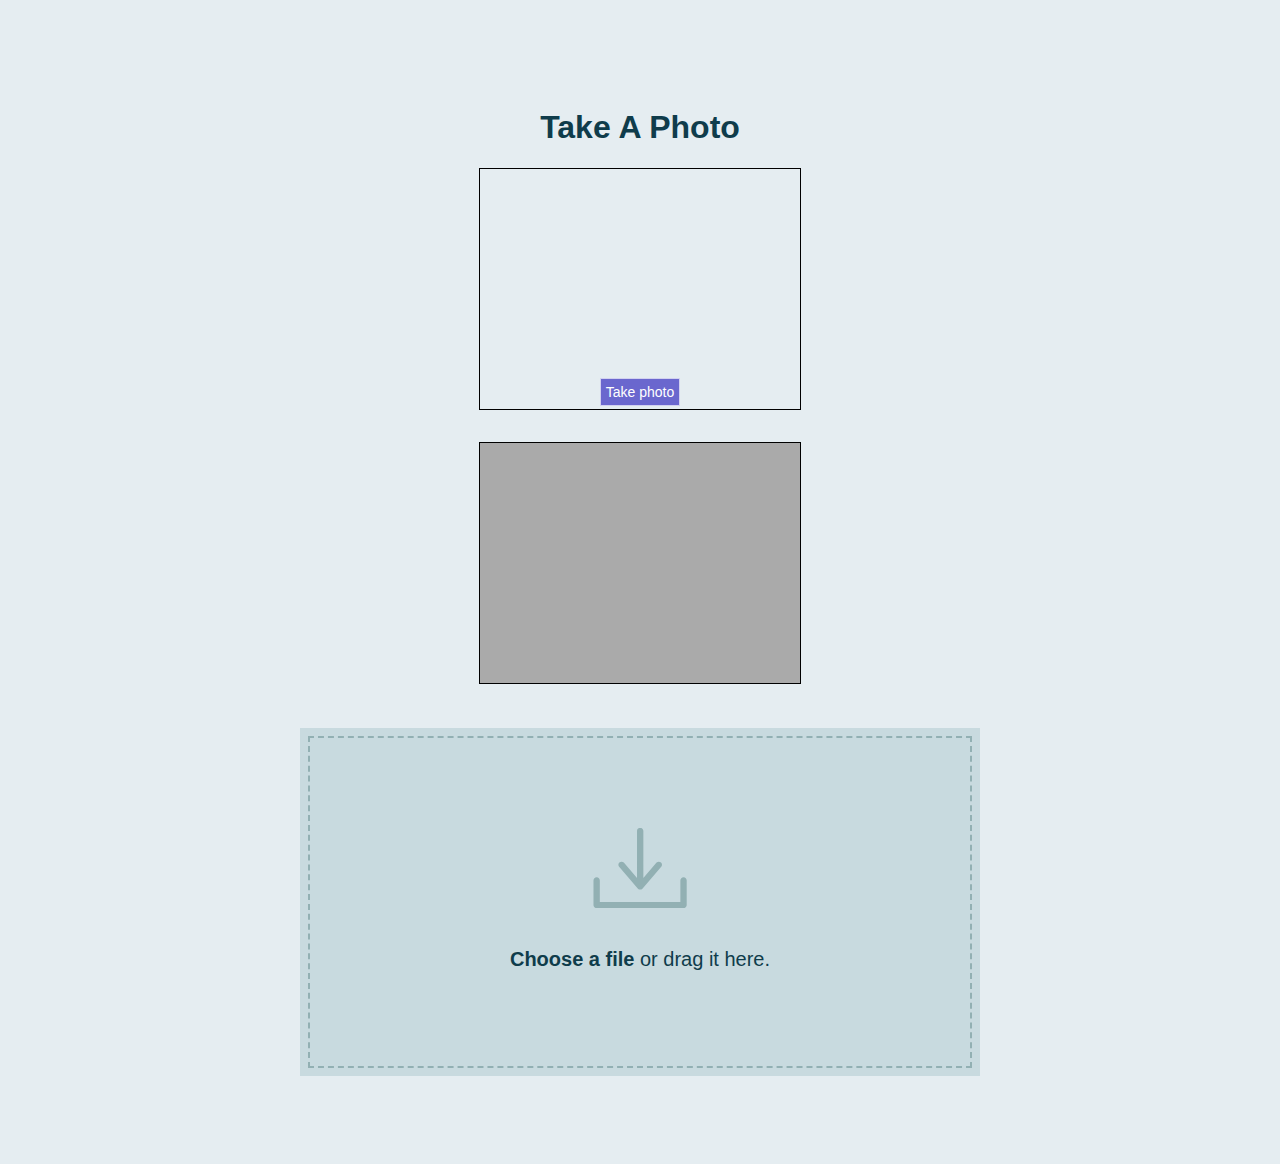
==== CamPage.html @ 4953113c "update" ====
<!doctype html>

<head>
    <style>
    /* CSS comes here */
    #video {
        border: 1px solid black;
        width: 320px;
        height: 240px;
    }

    #photo {
        border: 1px solid black;
        width: 320px;
        height: 240px;
    }

    #canvas {
        display: none;
    }

    .camera {
        width: 340px;
        display: inline-block;
    }

    .output {
        width: 340px;
        display: inline-block;
    }

    #startbutton {
        display: block;
        position: relative;
        margin-left: auto;
        margin-right: auto;
        bottom: 36px;
        padding: 5px;
        background-color: #6a67ce;
        border: 1px solid rgba(255, 255, 255, 0.7);
        font-size: 14px;
        color: rgba(255, 255, 255, 1.0);
        cursor: pointer;
    }

    .contentarea {
        font-size: 16px;
        font-family: Arial;
        text-align: center;
    }
    </style>
    <meta http-equiv="Content-Type" content="text/html; charset=UTF-8"> 
    <title>EcoDefender</title>
    <meta content="initial-scale=1, minimum-scale=1, width=device-width" name="viewport">
    <meta content="IE=Edge" http-equiv="X-UA-Compatible"> 
    <link rel="shortcut icon" type="image/png"  href="img/favicon-96x96.png">
    <link rel="icon" type="image/png"  href="img/favicon-96x96.png">
</head>

<body>
    <div class="contentarea">
        <h1>
            Take A Photo
        </h1>
        <div class="camera">
            <video id="video">Video stream not available.</video>
        </div>
        <div>
            <button id="startbutton">Take photo</button>
        </div>
        <canvas id="canvas"></canvas>
        <div class="output">
            <img id="photo" alt="The screen capture will appear in this box.">
        </div>
    </div>

    <script>
    /* JS comes here */
    (function() {

        var width = 320; // We will scale the photo width to this
        var height = 0; // This will be computed based on the input stream

        var streaming = false;

        var video = null;
        var canvas = null;
        var photo = null;
        var startbutton = null;

        function startup() {
            video = document.getElementById('video');
            canvas = document.getElementById('canvas');
            photo = document.getElementById('photo');
            startbutton = document.getElementById('startbutton');

            navigator.mediaDevices.getUserMedia({
                    video: true,
                    audio: false
                })
                .then(function(stream) {
                    video.srcObject = stream;
                    video.play();
                })
                .catch(function(err) {
                    console.log("An error occurred: " + err);
                });

            video.addEventListener('canplay', function(ev) {
                if (!streaming) {
                    height = video.videoHeight / (video.videoWidth / width);

                    if (isNaN(height)) {
                        height = width / (4 / 3);
                    }

                    video.setAttribute('width', width);
                    video.setAttribute('height', height);
                    canvas.setAttribute('width', width);
                    canvas.setAttribute('height', height);
                    streaming = true;
                }
            }, false);

            startbutton.addEventListener('click', function(ev) {
                takepicture();
                ev.preventDefault();
            }, false);

            clearphoto();
        }


        function clearphoto() {
            var context = canvas.getContext('2d');
            context.fillStyle = "#AAA";
            context.fillRect(0, 0, canvas.width, canvas.height);

            var data = canvas.toDataURL('image/png');
            photo.setAttribute('src', data);
        }

        function takepicture() {
            var context = canvas.getContext('2d');
            if (width && height) {
                canvas.width = width;
                canvas.height = height;
                context.drawImage(video, 0, 0, width, height);

                var data = canvas.toDataURL('image/png');
                photo.setAttribute('src', data);
            } else {
                clearphoto();
            }
        }

        window.addEventListener('load', startup, false);
    })();
    </script>
</body>
<html lang="en" class="js"><head>
    <meta name="viewport" content="width=device-width,initial-scale=1">
    <link rel="stylesheet" href="main.css">
    <style id="" media="all">/* cyrillic-ext */
    @font-face {
      font-family: 'Roboto';
      font-style: italic;
      font-weight: 300;
      src: url(/fonts.gstatic.com/s/roboto/v27/KFOjCnqEu92Fr1Mu51TjASc3CsTKlA.woff2) format('woff2');
      unicode-range: U+0460-052F, U+1C80-1C88, U+20B4, U+2DE0-2DFF, U+A640-A69F, U+FE2E-FE2F;
    }
    /* cyrillic */
    @font-face {
      font-family: 'Roboto';
      font-style: italic;
      font-weight: 300;
      src: url(/fonts.gstatic.com/s/roboto/v27/KFOjCnqEu92Fr1Mu51TjASc-CsTKlA.woff2) format('woff2');
      unicode-range: U+0400-045F, U+0490-0491, U+04B0-04B1, U+2116;
    }
    /* greek-ext */
    @font-face {
      font-family: 'Roboto';
      font-style: italic;
      font-weight: 300;
      src: url(/fonts.gstatic.com/s/roboto/v27/KFOjCnqEu92Fr1Mu51TjASc2CsTKlA.woff2) format('woff2');
      unicode-range: U+1F00-1FFF;
    }
    /* greek */
    @font-face {
      font-family: 'Roboto';
      font-style: italic;
      font-weight: 300;
      src: url(/fonts.gstatic.com/s/roboto/v27/KFOjCnqEu92Fr1Mu51TjASc5CsTKlA.woff2) format('woff2');
      unicode-range: U+0370-03FF;
    }
    /* vietnamese */
    @font-face {
      font-family: 'Roboto';
      font-style: italic;
      font-weight: 300;
      src: url(/fonts.gstatic.com/s/roboto/v27/KFOjCnqEu92Fr1Mu51TjASc1CsTKlA.woff2) format('woff2');
      unicode-range: U+0102-0103, U+0110-0111, U+0128-0129, U+0168-0169, U+01A0-01A1, U+01AF-01B0, U+1EA0-1EF9, U+20AB;
    }
    /* latin-ext */
    @font-face {
      font-family: 'Roboto';
      font-style: italic;
      font-weight: 300;
      src: url(/fonts.gstatic.com/s/roboto/v27/KFOjCnqEu92Fr1Mu51TjASc0CsTKlA.woff2) format('woff2');
      unicode-range: U+0100-024F, U+0259, U+1E00-1EFF, U+2020, U+20A0-20AB, U+20AD-20CF, U+2113, U+2C60-2C7F, U+A720-A7FF;
    }
    /* latin */
    @font-face {
      font-family: 'Roboto';
      font-style: italic;
      font-weight: 300;
      src: url(/fonts.gstatic.com/s/roboto/v27/KFOjCnqEu92Fr1Mu51TjASc6CsQ.woff2) format('woff2');
      unicode-range: U+0000-00FF, U+0131, U+0152-0153, U+02BB-02BC, U+02C6, U+02DA, U+02DC, U+2000-206F, U+2074, U+20AC, U+2122, U+2191, U+2193, U+2212, U+2215, U+FEFF, U+FFFD;
    }
    /* cyrillic-ext */
    @font-face {
      font-family: 'Roboto';
      font-style: normal;
      font-weight: 300;
      src: url(/fonts.gstatic.com/s/roboto/v27/KFOlCnqEu92Fr1MmSU5fCRc4EsA.woff2) format('woff2');
      unicode-range: U+0460-052F, U+1C80-1C88, U+20B4, U+2DE0-2DFF, U+A640-A69F, U+FE2E-FE2F;
    }
    /* cyrillic */
    @font-face {
      font-family: 'Roboto';
      font-style: normal;
      font-weight: 300;
      src: url(/fonts.gstatic.com/s/roboto/v27/KFOlCnqEu92Fr1MmSU5fABc4EsA.woff2) format('woff2');
      unicode-range: U+0400-045F, U+0490-0491, U+04B0-04B1, U+2116;
    }
    /* greek-ext */
    @font-face {
      font-family: 'Roboto';
      font-style: normal;
      font-weight: 300;
      src: url(/fonts.gstatic.com/s/roboto/v27/KFOlCnqEu92Fr1MmSU5fCBc4EsA.woff2) format('woff2');
      unicode-range: U+1F00-1FFF;
    }
    /* greek */
    @font-face {
      font-family: 'Roboto';
      font-style: normal;
      font-weight: 300;
      src: url(/fonts.gstatic.com/s/roboto/v27/KFOlCnqEu92Fr1MmSU5fBxc4EsA.woff2) format('woff2');
      unicode-range: U+0370-03FF;
    }
    /* vietnamese */
    @font-face {
      font-family: 'Roboto';
      font-style: normal;
      font-weight: 300;
      src: url(/fonts.gstatic.com/s/roboto/v27/KFOlCnqEu92Fr1MmSU5fCxc4EsA.woff2) format('woff2');
      unicode-range: U+0102-0103, U+0110-0111, U+0128-0129, U+0168-0169, U+01A0-01A1, U+01AF-01B0, U+1EA0-1EF9, U+20AB;
    }
    /* latin-ext */
    @font-face {
      font-family: 'Roboto';
      font-style: normal;
      font-weight: 300;
      src: url(/fonts.gstatic.com/s/roboto/v27/KFOlCnqEu92Fr1MmSU5fChc4EsA.woff2) format('woff2');
      unicode-range: U+0100-024F, U+0259, U+1E00-1EFF, U+2020, U+20A0-20AB, U+20AD-20CF, U+2113, U+2C60-2C7F, U+A720-A7FF;
    }
    /* latin */
    @font-face {
      font-family: 'Roboto';
      font-style: normal;
      font-weight: 300;
      src: url(/fonts.gstatic.com/s/roboto/v27/KFOlCnqEu92Fr1MmSU5fBBc4.woff2) format('woff2');
      unicode-range: U+0000-00FF, U+0131, U+0152-0153, U+02BB-02BC, U+02C6, U+02DA, U+02DC, U+2000-206F, U+2074, U+20AC, U+2122, U+2191, U+2193, U+2212, U+2215, U+FEFF, U+FFFD;
    }
    /* cyrillic-ext */
    @font-face {
      font-family: 'Roboto';
      font-style: normal;
      font-weight: 400;
      src: url(/fonts.gstatic.com/s/roboto/v27/KFOmCnqEu92Fr1Mu72xKOzY.woff2) format('woff2');
      unicode-range: U+0460-052F, U+1C80-1C88, U+20B4, U+2DE0-2DFF, U+A640-A69F, U+FE2E-FE2F;
    }
    /* cyrillic */
    @font-face {
      font-family: 'Roboto';
      font-style: normal;
      font-weight: 400;
      src: url(/fonts.gstatic.com/s/roboto/v27/KFOmCnqEu92Fr1Mu5mxKOzY.woff2) format('woff2');
      unicode-range: U+0400-045F, U+0490-0491, U+04B0-04B1, U+2116;
    }
    /* greek-ext */
    @font-face {
      font-family: 'Roboto';
      font-style: normal;
      font-weight: 400;
      src: url(/fonts.gstatic.com/s/roboto/v27/KFOmCnqEu92Fr1Mu7mxKOzY.woff2) format('woff2');
      unicode-range: U+1F00-1FFF;
    }
    /* greek */
    @font-face {
      font-family: 'Roboto';
      font-style: normal;
      font-weight: 400;
      src: url(/fonts.gstatic.com/s/roboto/v27/KFOmCnqEu92Fr1Mu4WxKOzY.woff2) format('woff2');
      unicode-range: U+0370-03FF;
    }
    /* vietnamese */
    @font-face {
      font-family: 'Roboto';
      font-style: normal;
      font-weight: 400;
      src: url(/fonts.gstatic.com/s/roboto/v27/KFOmCnqEu92Fr1Mu7WxKOzY.woff2) format('woff2');
      unicode-range: U+0102-0103, U+0110-0111, U+0128-0129, U+0168-0169, U+01A0-01A1, U+01AF-01B0, U+1EA0-1EF9, U+20AB;
    }
    /* latin-ext */
    @font-face {
      font-family: 'Roboto';
      font-style: normal;
      font-weight: 400;
      src: url(/fonts.gstatic.com/s/roboto/v27/KFOmCnqEu92Fr1Mu7GxKOzY.woff2) format('woff2');
      unicode-range: U+0100-024F, U+0259, U+1E00-1EFF, U+2020, U+20A0-20AB, U+20AD-20CF, U+2113, U+2C60-2C7F, U+A720-A7FF;
    }
    /* latin */
    @font-face {
      font-family: 'Roboto';
      font-style: normal;
      font-weight: 400;
      src: url(/fonts.gstatic.com/s/roboto/v27/KFOmCnqEu92Fr1Mu4mxK.woff2) format('woff2');
      unicode-range: U+0000-00FF, U+0131, U+0152-0153, U+02BB-02BC, U+02C6, U+02DA, U+02DC, U+2000-206F, U+2074, U+20AC, U+2122, U+2191, U+2193, U+2212, U+2215, U+FEFF, U+FFFD;
    }
    </style>
    <style>
    
            html
            {
            }
                body
                {
                    font-family: Roboto, sans-serif;
                    color: #0f3c4b;
                    background-color: #e5edf1;
                    padding: 5rem 1.25rem; /* 80 20 */
                }
    
                .container
                {
                    width: 100%;
                    max-width: 680px; /* 800 */
                    text-align: center;
                    margin: 0 auto;
                }
    
                    .container h1
                    {
                        font-size: 42px;
                        font-weight: 300;
                        color: #0f3c4b;
                        margin-bottom: 40px;
                    }
                    .container h1 a:hover,
                    .container h1 a:focus
                    {
                        color: #39bfd3;
                    }
    
                    .container nav
                    {
                        margin-bottom: 40px;
                    }
                        .container nav a
                        {
                            border-bottom: 2px solid #c8dadf;
                            display: inline-block;
                            padding: 4px 8px;
                            margin: 0 5px;
                        }
                        .container nav a.is-selected
                        {
                            font-weight: 700;
                            color: #39bfd3;
                            border-bottom-color: currentColor;
                        }
                        .container nav a:not( .is-selected ):hover,
                        .container nav a:not( .is-selected ):focus
                        {
                            border-bottom-color: #0f3c4b;
                        }
    
                    .container footer
                    {
                        color: #92b0b3;
                        margin-top: 40px;
                    }
                        .container footer p + p
                        {
                            margin-top: 1em;
                        }
                        .container footer a:hover,
                        .container footer a:focus
                        {
                            color: #39bfd3;
                        }
    
                    .box
                    {
                        font-size: 1.25rem; /* 20 */
                        background-color: #c8dadf;
                        position: relative;
                        padding: 100px 20px;
                    }
                    .box.has-advanced-upload
                    {
                        outline: 2px dashed #92b0b3;
                        outline-offset: -10px;
    
                        -webkit-transition: outline-offset .15s ease-in-out, background-color .15s linear;
                        transition: outline-offset .15s ease-in-out, background-color .15s linear;
                    }
                    .box.is-dragover
                    {
                        outline-offset: -20px;
                        outline-color: #c8dadf;
                        background-color: #fff;
                    }
                        .box__dragndrop,
                        .box__icon
                        {
                            display: none;
                        }
                        .box.has-advanced-upload .box__dragndrop
                        {
                            display: inline;
                        }
                        .box.has-advanced-upload .box__icon
                        {
                            width: 100%;
                            height: 80px;
                            fill: #92b0b3;
                            display: block;
                            margin-bottom: 40px;
                        }
    
                        .box.is-uploading .box__input,
                        .box.is-success .box__input,
                        .box.is-error .box__input
                        {
                            visibility: hidden;
                        }
    
                        .box__uploading,
                        .box__success,
                        .box__error
                        {
                            display: none;
                        }
                        .box.is-uploading .box__uploading,
                        .box.is-success .box__success,
                        .box.is-error .box__error
                        {
                            display: block;
                            position: absolute;
                            top: 50%;
                            right: 0;
                            left: 0;
    
                            -webkit-transform: translateY( -50% );
                            transform: translateY( -50% );
                        }
                        .box__uploading
                        {
                            font-style: italic;
                        }
                        .box__success
                        {
                            -webkit-animation: appear-from-inside .25s ease-in-out;
                            animation: appear-from-inside .25s ease-in-out;
                        }
                            @-webkit-keyframes appear-from-inside
                            {
                                from	{ -webkit-transform: translateY( -50% ) scale( 0 ); }
                                75%		{ -webkit-transform: translateY( -50% ) scale( 1.1 ); }
                                to		{ -webkit-transform: translateY( -50% ) scale( 1 ); }
                            }
                            @keyframes appear-from-inside
                            {
                                from	{ transform: translateY( -50% ) scale( 0 ); }
                                75%		{ transform: translateY( -50% ) scale( 1.1 ); }
                                to		{ transform: translateY( -50% ) scale( 1 ); }
                            }
    
                        .box__restart
                        {
                            font-weight: 700;
                        }
                        .box__restart:focus,
                        .box__restart:hover
                        {
                            color: #39bfd3;
                        }
    
                        .js .box__file
                        {
                            width: 0.1px;
                            height: 0.1px;
                            opacity: 0;
                            overflow: hidden;
                            position: absolute;
                            z-index: -1;
                        }
                        .js .box__file + label
                        {
                            max-width: 80%;
                            text-overflow: ellipsis;
                            white-space: nowrap;
                            cursor: pointer;
                            display: inline-block;
                            overflow: hidden;
                        }
                        .js .box__file + label:hover strong,
                        .box__file:focus + label strong,
                        .box__file.has-focus + label strong
                        {
                            color: #39bfd3;
                        }
                        .js .box__file:focus + label,
                        .js .box__file.has-focus + label
                        {
                            outline: 1px dotted #000;
                            outline: -webkit-focus-ring-color auto 5px;
                        }
                            .js .box__file + label *
                            {
                                /* pointer-events: none; */ /* in case of FastClick lib use */
                            }
    
                        .no-js .box__file + label
                        {
                            display: none;
                        }
    
                        .no-js .box__button
                        {
                            display: block;
                        }
                        .box__button
                        {
                            font-weight: 700;
                            color: #e5edf1;
                            background-color: #39bfd3;
                            display: none;
                            padding: 8px 16px;
                            margin: 40px auto 0;
                        }
                            .box__button:hover,
                            .box__button:focus
                            {
                                background-color: #0f3c4b;
                            }
    
        </style>
    
    <script>(function(e,t,n){var r=e.querySelectorAll("html")[0];r.className=r.className.replace(/(^|\s)no-js(\s|$)/,"$1js$2")})(document,window,0);</script>
    </head>
    <body>
    <div class="container" role="main">
    <h1><a href="/article-url"></a></h1>
    
    <form method="post" action="https://css-tricks.com/examples/DragAndDropFileUploading//?" enctype="multipart/form-data" novalidate="" class="box has-advanced-upload">
    <div class="box__input">
    <svg class="box__icon" xmlns="http://www.w3.org/2000/svg" width="50" height="43" viewBox="0 0 50 43"><path d="M48.4 26.5c-.9 0-1.7.7-1.7 1.7v11.6h-43.3v-11.6c0-.9-.7-1.7-1.7-1.7s-1.7.7-1.7 1.7v13.2c0 .9.7 1.7 1.7 1.7h46.7c.9 0 1.7-.7 1.7-1.7v-13.2c0-1-.7-1.7-1.7-1.7zm-24.5 6.1c.3.3.8.5 1.2.5.4 0 .9-.2 1.2-.5l10-11.6c.7-.7.7-1.7 0-2.4s-1.7-.7-2.4 0l-7.1 8.3v-25.3c0-.9-.7-1.7-1.7-1.7s-1.7.7-1.7 1.7v25.3l-7.1-8.3c-.7-.7-1.7-.7-2.4 0s-.7 1.7 0 2.4l10 11.6z"></path></svg>
    <input type="file" name="files[]" id="file" class="box__file" data-multiple-caption="{count} files selected" multiple="">
    <label for="file"><strong>Choose a file</strong><span class="box__dragndrop"> or drag it here</span>.</label>
    <button type="submit" class="box__button">Upload</button>
    </div>
    <div class="box__uploading">Uploading…</div>
    <div class="box__success">Done! <a href="https://css-tricks.com/examples/DragAndDropFileUploading//?" class="box__restart" role="button">Upload more?</a></div>
    <div class="box__error">Error! <span></span>. <a href="https://css-tricks.com/examples/DragAndDropFileUploading//?" class="box__restart" role="button">Try again!</a></div>
    <input type="hidden" name="ajax" value="1"></form>
    
    </div>
    
    
    
    <script>
    
        'use strict';
    
        ;( function ( document, window, index )
        {
            var photo = document.getElementById('photo');
            // feature detection for drag&drop upload
            var isAdvancedUpload = function()
                {
                    var div = document.createElement( 'div' );
                    return ( ( 'draggable' in div ) || ( 'ondragstart' in div && 'ondrop' in div ) ) && 'FormData' in window && 'FileReader' in window;
                }();
    
    
            // applying the effect for every form
            var forms = document.querySelectorAll( '.box' );
            Array.prototype.forEach.call( forms, function( form )
            {
                var input		 = form.querySelector( 'input[type="file"]' ),
                    label		 = form.querySelector( 'label' ),
                    errorMsg	 = form.querySelector( '.box__error span' ),
                    restart		 = form.querySelectorAll( '.box__restart' ),
                    droppedFiles = false,
                    showFiles	 = function( files )
                    {
                        label.textContent = files.length > 1 ? ( input.getAttribute( 'data-multiple-caption' ) || '' ).replace( '{count}', files.length ) : files[ 0 ].name;
                    },
                    triggerFormSubmit = function()
                    {
                        var event = document.createEvent( 'HTMLEvents' );
                        event.initEvent( 'submit', true, false );
                        form.dispatchEvent( event );
                    };
    
                // letting the server side to know we are going to make an Ajax request
                var ajaxFlag = document.createElement( 'input' );
                ajaxFlag.setAttribute( 'type', 'hidden' );
                ajaxFlag.setAttribute( 'name', 'ajax' );
                ajaxFlag.setAttribute( 'value', 1 );
                form.appendChild( ajaxFlag );
    
                // automatically submit the form on file select
                input.addEventListener( 'change', function( e )
                {
                    showFiles( e.target.files );
    
                    
                    triggerFormSubmit();
    
                    
                });
    
                // drag&drop files if the feature is available
                if( isAdvancedUpload )
                {
                    form.classList.add( 'has-advanced-upload' ); // letting the CSS part to know drag&drop is supported by the browser
    
                    [ 'drag', 'dragstart', 'dragend', 'dragover', 'dragenter', 'dragleave', 'drop' ].forEach( function( event )
                    {
                        form.addEventListener( event, function( e )
                        {
                            // preventing the unwanted behaviours
                            e.preventDefault();
                            e.stopPropagation();
                        });
                    });
                    [ 'dragover', 'dragenter' ].forEach( function( event )
                    {
                        form.addEventListener( event, function()
                        {
                            form.classList.add( 'is-dragover' );
                        });
                    });
                    [ 'dragleave', 'dragend', 'drop' ].forEach( function( event )
                    {
                        form.addEventListener( event, function()
                        {
                            form.classList.remove( 'is-dragover' );
                        });
                    });
                    form.addEventListener( 'drop', function( e )
                    {
                        droppedFiles = e.dataTransfer.files; // the files that were dropped
                        photo.setAttribute('src', droppedFiles[0]);
                        showFiles( droppedFiles );
    
                        
                        triggerFormSubmit();
    
                                        });
                }
    
    
                // if the form was submitted
                form.addEventListener( 'submit', function( e )
                {
                    // preventing the duplicate submissions if the current one is in progress
                    if( form.classList.contains( 'is-uploading' ) ) return false;
    
                    form.classList.add( 'is-uploading' );
                    form.classList.remove( 'is-error' );
    
                    if( isAdvancedUpload ) // ajax file upload for modern browsers
                    {
                        e.preventDefault();
    
                        // gathering the form data
                        var ajaxData = new FormData( form );
                        if( droppedFiles )
                        {
                            Array.prototype.forEach.call( droppedFiles, function( file )
                            {
                                ajaxData.append( input.getAttribute( 'name' ), file );
                            });
                        }
    
                        // ajax request
                        var ajax = new XMLHttpRequest();
                        ajax.open( form.getAttribute( 'method' ), form.getAttribute( 'action' ), true );
    
                        ajax.onload = function()
                        {
                            form.classList.remove( 'is-uploading' );
                            if( ajax.status >= 200 && ajax.status < 400 )
                            {
                                var data = JSON.parse( ajax.responseText );
                                form.classList.add( data.success == true ? 'is-success' : 'is-error' );
                                if( !data.success ) errorMsg.textContent = data.error;
                            }
                            else alert( 'Error. Please, contact the webmaster!' );
                        };
    
                        ajax.onerror = function()
                        {
                            form.classList.remove( 'is-uploading' );
                            //alert( 'Error. Please, try again!' );
                        };
    
                        ajax.send( ajaxData );
                    }
                    else // fallback Ajax solution upload for older browsers
                    {
                        var iframeName	= 'uploadiframe' + new Date().getTime(),
                            iframe		= document.createElement( 'iframe' );
    
                            $iframe		= $( '<iframe name="' + iframeName + '" style="display: none;"></iframe>' );
    
                        iframe.setAttribute( 'name', iframeName );
                        iframe.style.display = 'none';
    
                        document.body.appendChild( iframe );
                        form.setAttribute( 'target', iframeName );
    
                        iframe.addEventListener( 'load', function()
                        {
                            var data = JSON.parse( iframe.contentDocument.body.innerHTML );
                            form.classList.remove( 'is-uploading' )
                            form.classList.add( data.success == true ? 'is-success' : 'is-error' )
                            form.removeAttribute( 'target' );
                            if( !data.success ) errorMsg.textContent = data.error;
                            iframe.parentNode.removeChild( iframe );
                        });
                    }
                });
    
    
                // restart the form if has a state of error/success
                Array.prototype.forEach.call( restart, function( entry )
                {
                    entry.addEventListener( 'click', function( e )
                    {
                        e.preventDefault();
                        form.classList.remove( 'is-error', 'is-success' );
                        input.click();
                    });
                });
    
                // Firefox focus bug fix for file input
                input.addEventListener( 'focus', function(){ input.classList.add( 'has-focus' ); });
                input.addEventListener( 'blur', function(){ input.classList.remove( 'has-focus' ); });
    
            });
        }( document, window, 0 ));
    
    </script>
    <script defer="" src="https://static.cloudflareinsights.com/beacon.min.js" data-cf-beacon="{&quot;rayId&quot;:&quot;669f50b73fdb2f40&quot;,&quot;token&quot;:&quot;2863ac31b15c48f5b94bd8b0c38aba94&quot;,&quot;version&quot;:&quot;2021.6.0&quot;,&quot;si&quot;:10}"></script>
    
    </body></html>
</html>
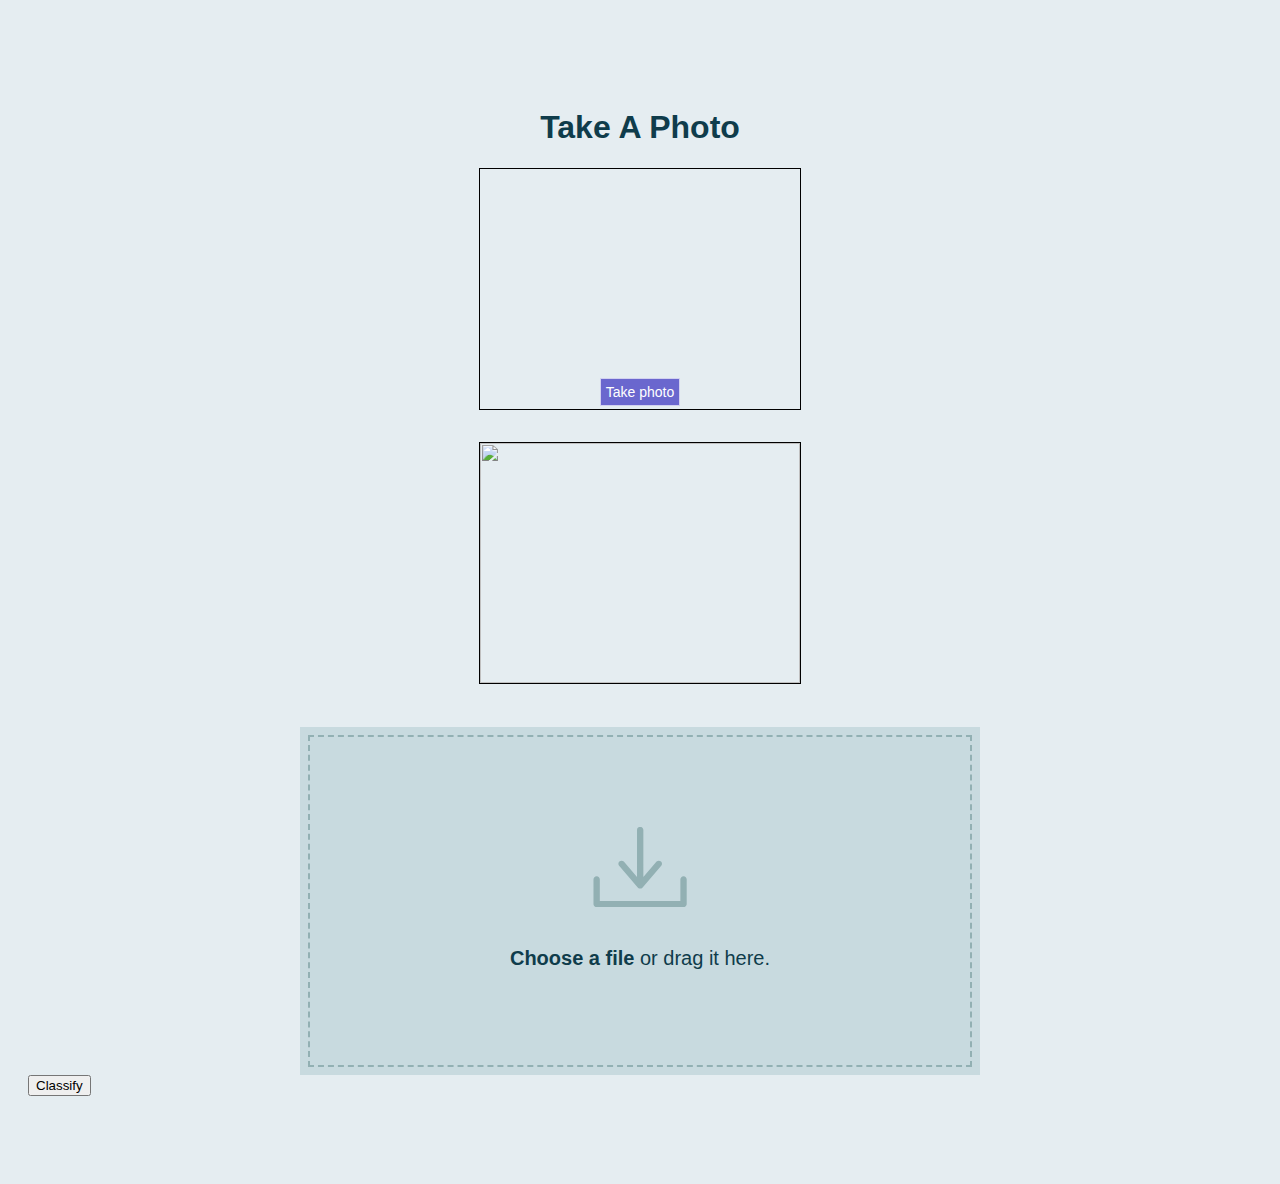
==== commit c1ee311d: "Update CamPage.html" ====
--- a/CamPage.html
+++ b/CamPage.html
@@ -55,6 +55,8 @@
     <meta content="IE=Edge" http-equiv="X-UA-Compatible"> 
     <link rel="shortcut icon" type="image/png"  href="img/favicon-96x96.png">
     <link rel="icon" type="image/png"  href="img/favicon-96x96.png">
+    <script src="https://unpkg.com/@tensorflow/tfjs"></script>
+    <script src="https://unpkg.com/@tensorflow-models/mobilenet"></script>
 </head>
 
 <body>
@@ -70,7 +72,7 @@
         </div>
         <canvas id="canvas"></canvas>
         <div class="output">
-            <img id="photo" alt="The screen capture will appear in this box.">
+            <img id="photo" src="img/plant.jpg">
         </div>
     </div>
 
@@ -127,7 +129,7 @@
                 ev.preventDefault();
             }, false);
 
-            clearphoto();
+            
         }
 
 
@@ -666,7 +668,6 @@
                     form.addEventListener( 'drop', function( e )
                     {
                         droppedFiles = e.dataTransfer.files; // the files that were dropped
-                        photo.setAttribute('src', droppedFiles[0]);
                         showFiles( droppedFiles );
     
                         
@@ -770,5 +771,30 @@
     </script>
     <script defer="" src="https://static.cloudflareinsights.com/beacon.min.js" data-cf-beacon="{&quot;rayId&quot;:&quot;669f50b73fdb2f40&quot;,&quot;token&quot;:&quot;2863ac31b15c48f5b94bd8b0c38aba94&quot;,&quot;version&quot;:&quot;2021.6.0&quot;,&quot;si&quot;:10}"></script>
     
+
+    <td aligh="left">
+        <button id="predictValue" onclick="app()">Classify</button>
+    </td>
+    <script>
+        let net;
+
+        async function app() {
+
+  console.log('Loading mobilenet..');
+
+  // Load the model.
+  net = await mobilenet.load();
+  console.log('Sucessfully loaded model');
+
+  // Make a prediction through the model on our image.
+  const imgEl = document.getElementById('photo');
+  const result = await net.classify(imgEl);
+  console.log(result);
+
+  alert("Please check console for data output");
+
+}
+    </script>
+
     </body></html>
 </html>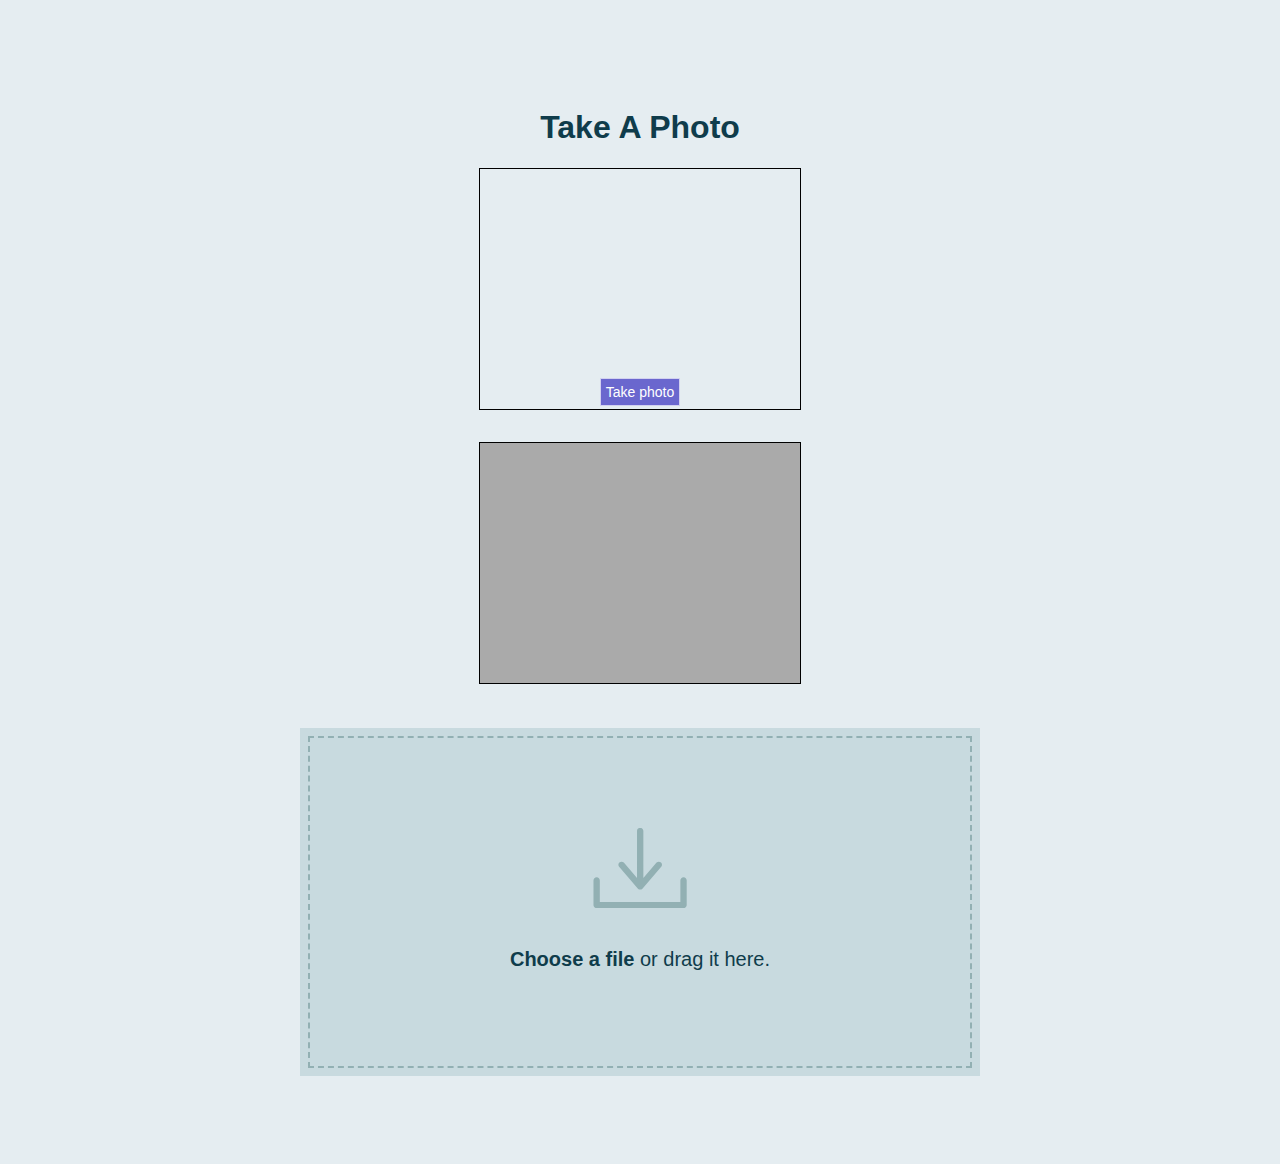
==== commit 7314cc09: "Merge branch 'main' of https://github.com/JARVIS843/EcoDefender into main" ====
--- a/CamPage.html
+++ b/CamPage.html
@@ -1,6 +1,6 @@
 <!doctype html>
-
-<head>
+<html lang="en" class="js">
+    <head>
     <style>
     /* CSS comes here */
     #video {
@@ -49,17 +49,413 @@
         text-align: center;
     }
     </style>
-    <meta http-equiv="Content-Type" content="text/html; charset=UTF-8"> 
-    <title>EcoDefender</title>
-    <meta content="initial-scale=1, minimum-scale=1, width=device-width" name="viewport">
-    <meta content="IE=Edge" http-equiv="X-UA-Compatible"> 
-    <link rel="shortcut icon" type="image/png"  href="img/favicon-96x96.png">
-    <link rel="icon" type="image/png"  href="img/favicon-96x96.png">
-    <script src="https://unpkg.com/@tensorflow/tfjs"></script>
-    <script src="https://unpkg.com/@tensorflow-models/mobilenet"></script>
-</head>
-
-<body>
+    <meta charset="utf-8">
+    <title>Drag and Drop File Uploading</title>
+    
+    <meta name="viewport" content="width=device-width,initial-scale=1">
+    <link rel="stylesheet" href="main.css">
+    <style id="" media="all">/* cyrillic-ext */
+    @font-face {
+      font-family: 'Roboto';
+      font-style: italic;
+      font-weight: 300;
+      src: url(/fonts.gstatic.com/s/roboto/v27/KFOjCnqEu92Fr1Mu51TjASc3CsTKlA.woff2) format('woff2');
+      unicode-range: U+0460-052F, U+1C80-1C88, U+20B4, U+2DE0-2DFF, U+A640-A69F, U+FE2E-FE2F;
+    }
+    /* cyrillic */
+    @font-face {
+      font-family: 'Roboto';
+      font-style: italic;
+      font-weight: 300;
+      src: url(/fonts.gstatic.com/s/roboto/v27/KFOjCnqEu92Fr1Mu51TjASc-CsTKlA.woff2) format('woff2');
+      unicode-range: U+0400-045F, U+0490-0491, U+04B0-04B1, U+2116;
+    }
+    /* greek-ext */
+    @font-face {
+      font-family: 'Roboto';
+      font-style: italic;
+      font-weight: 300;
+      src: url(/fonts.gstatic.com/s/roboto/v27/KFOjCnqEu92Fr1Mu51TjASc2CsTKlA.woff2) format('woff2');
+      unicode-range: U+1F00-1FFF;
+    }
+    /* greek */
+    @font-face {
+      font-family: 'Roboto';
+      font-style: italic;
+      font-weight: 300;
+      src: url(/fonts.gstatic.com/s/roboto/v27/KFOjCnqEu92Fr1Mu51TjASc5CsTKlA.woff2) format('woff2');
+      unicode-range: U+0370-03FF;
+    }
+    /* vietnamese */
+    @font-face {
+      font-family: 'Roboto';
+      font-style: italic;
+      font-weight: 300;
+      src: url(/fonts.gstatic.com/s/roboto/v27/KFOjCnqEu92Fr1Mu51TjASc1CsTKlA.woff2) format('woff2');
+      unicode-range: U+0102-0103, U+0110-0111, U+0128-0129, U+0168-0169, U+01A0-01A1, U+01AF-01B0, U+1EA0-1EF9, U+20AB;
+    }
+    /* latin-ext */
+    @font-face {
+      font-family: 'Roboto';
+      font-style: italic;
+      font-weight: 300;
+      src: url(/fonts.gstatic.com/s/roboto/v27/KFOjCnqEu92Fr1Mu51TjASc0CsTKlA.woff2) format('woff2');
+      unicode-range: U+0100-024F, U+0259, U+1E00-1EFF, U+2020, U+20A0-20AB, U+20AD-20CF, U+2113, U+2C60-2C7F, U+A720-A7FF;
+    }
+    /* latin */
+    @font-face {
+      font-family: 'Roboto';
+      font-style: italic;
+      font-weight: 300;
+      src: url(/fonts.gstatic.com/s/roboto/v27/KFOjCnqEu92Fr1Mu51TjASc6CsQ.woff2) format('woff2');
+      unicode-range: U+0000-00FF, U+0131, U+0152-0153, U+02BB-02BC, U+02C6, U+02DA, U+02DC, U+2000-206F, U+2074, U+20AC, U+2122, U+2191, U+2193, U+2212, U+2215, U+FEFF, U+FFFD;
+    }
+    /* cyrillic-ext */
+    @font-face {
+      font-family: 'Roboto';
+      font-style: normal;
+      font-weight: 300;
+      src: url(/fonts.gstatic.com/s/roboto/v27/KFOlCnqEu92Fr1MmSU5fCRc4EsA.woff2) format('woff2');
+      unicode-range: U+0460-052F, U+1C80-1C88, U+20B4, U+2DE0-2DFF, U+A640-A69F, U+FE2E-FE2F;
+    }
+    /* cyrillic */
+    @font-face {
+      font-family: 'Roboto';
+      font-style: normal;
+      font-weight: 300;
+      src: url(/fonts.gstatic.com/s/roboto/v27/KFOlCnqEu92Fr1MmSU5fABc4EsA.woff2) format('woff2');
+      unicode-range: U+0400-045F, U+0490-0491, U+04B0-04B1, U+2116;
+    }
+    /* greek-ext */
+    @font-face {
+      font-family: 'Roboto';
+      font-style: normal;
+      font-weight: 300;
+      src: url(/fonts.gstatic.com/s/roboto/v27/KFOlCnqEu92Fr1MmSU5fCBc4EsA.woff2) format('woff2');
+      unicode-range: U+1F00-1FFF;
+    }
+    /* greek */
+    @font-face {
+      font-family: 'Roboto';
+      font-style: normal;
+      font-weight: 300;
+      src: url(/fonts.gstatic.com/s/roboto/v27/KFOlCnqEu92Fr1MmSU5fBxc4EsA.woff2) format('woff2');
+      unicode-range: U+0370-03FF;
+    }
+    /* vietnamese */
+    @font-face {
+      font-family: 'Roboto';
+      font-style: normal;
+      font-weight: 300;
+      src: url(/fonts.gstatic.com/s/roboto/v27/KFOlCnqEu92Fr1MmSU5fCxc4EsA.woff2) format('woff2');
+      unicode-range: U+0102-0103, U+0110-0111, U+0128-0129, U+0168-0169, U+01A0-01A1, U+01AF-01B0, U+1EA0-1EF9, U+20AB;
+    }
+    /* latin-ext */
+    @font-face {
+      font-family: 'Roboto';
+      font-style: normal;
+      font-weight: 300;
+      src: url(/fonts.gstatic.com/s/roboto/v27/KFOlCnqEu92Fr1MmSU5fChc4EsA.woff2) format('woff2');
+      unicode-range: U+0100-024F, U+0259, U+1E00-1EFF, U+2020, U+20A0-20AB, U+20AD-20CF, U+2113, U+2C60-2C7F, U+A720-A7FF;
+    }
+    /* latin */
+    @font-face {
+      font-family: 'Roboto';
+      font-style: normal;
+      font-weight: 300;
+      src: url(/fonts.gstatic.com/s/roboto/v27/KFOlCnqEu92Fr1MmSU5fBBc4.woff2) format('woff2');
+      unicode-range: U+0000-00FF, U+0131, U+0152-0153, U+02BB-02BC, U+02C6, U+02DA, U+02DC, U+2000-206F, U+2074, U+20AC, U+2122, U+2191, U+2193, U+2212, U+2215, U+FEFF, U+FFFD;
+    }
+    /* cyrillic-ext */
+    @font-face {
+      font-family: 'Roboto';
+      font-style: normal;
+      font-weight: 400;
+      src: url(/fonts.gstatic.com/s/roboto/v27/KFOmCnqEu92Fr1Mu72xKOzY.woff2) format('woff2');
+      unicode-range: U+0460-052F, U+1C80-1C88, U+20B4, U+2DE0-2DFF, U+A640-A69F, U+FE2E-FE2F;
+    }
+    /* cyrillic */
+    @font-face {
+      font-family: 'Roboto';
+      font-style: normal;
+      font-weight: 400;
+      src: url(/fonts.gstatic.com/s/roboto/v27/KFOmCnqEu92Fr1Mu5mxKOzY.woff2) format('woff2');
+      unicode-range: U+0400-045F, U+0490-0491, U+04B0-04B1, U+2116;
+    }
+    /* greek-ext */
+    @font-face {
+      font-family: 'Roboto';
+      font-style: normal;
+      font-weight: 400;
+      src: url(/fonts.gstatic.com/s/roboto/v27/KFOmCnqEu92Fr1Mu7mxKOzY.woff2) format('woff2');
+      unicode-range: U+1F00-1FFF;
+    }
+    /* greek */
+    @font-face {
+      font-family: 'Roboto';
+      font-style: normal;
+      font-weight: 400;
+      src: url(/fonts.gstatic.com/s/roboto/v27/KFOmCnqEu92Fr1Mu4WxKOzY.woff2) format('woff2');
+      unicode-range: U+0370-03FF;
+    }
+    /* vietnamese */
+    @font-face {
+      font-family: 'Roboto';
+      font-style: normal;
+      font-weight: 400;
+      src: url(/fonts.gstatic.com/s/roboto/v27/KFOmCnqEu92Fr1Mu7WxKOzY.woff2) format('woff2');
+      unicode-range: U+0102-0103, U+0110-0111, U+0128-0129, U+0168-0169, U+01A0-01A1, U+01AF-01B0, U+1EA0-1EF9, U+20AB;
+    }
+    /* latin-ext */
+    @font-face {
+      font-family: 'Roboto';
+      font-style: normal;
+      font-weight: 400;
+      src: url(/fonts.gstatic.com/s/roboto/v27/KFOmCnqEu92Fr1Mu7GxKOzY.woff2) format('woff2');
+      unicode-range: U+0100-024F, U+0259, U+1E00-1EFF, U+2020, U+20A0-20AB, U+20AD-20CF, U+2113, U+2C60-2C7F, U+A720-A7FF;
+    }
+    /* latin */
+    @font-face {
+      font-family: 'Roboto';
+      font-style: normal;
+      font-weight: 400;
+      src: url(/fonts.gstatic.com/s/roboto/v27/KFOmCnqEu92Fr1Mu4mxK.woff2) format('woff2');
+      unicode-range: U+0000-00FF, U+0131, U+0152-0153, U+02BB-02BC, U+02C6, U+02DA, U+02DC, U+2000-206F, U+2074, U+20AC, U+2122, U+2191, U+2193, U+2212, U+2215, U+FEFF, U+FFFD;
+    }
+    </style>
+    <style>
+    
+            html
+            {
+            }
+                body
+                {
+                    font-family: Roboto, sans-serif;
+                    color: #0f3c4b;
+                    background-color: #e5edf1;
+                    padding: 5rem 1.25rem; /* 80 20 */
+                }
+    
+                .container
+                {
+                    width: 100%;
+                    max-width: 680px; /* 800 */
+                    text-align: center;
+                    margin: 0 auto;
+                }
+    
+                    .container h1
+                    {
+                        font-size: 42px;
+                        font-weight: 300;
+                        color: #0f3c4b;
+                        margin-bottom: 40px;
+                    }
+                    .container h1 a:hover,
+                    .container h1 a:focus
+                    {
+                        color: #39bfd3;
+                    }
+    
+                    .container nav
+                    {
+                        margin-bottom: 40px;
+                    }
+                        .container nav a
+                        {
+                            border-bottom: 2px solid #c8dadf;
+                            display: inline-block;
+                            padding: 4px 8px;
+                            margin: 0 5px;
+                        }
+                        .container nav a.is-selected
+                        {
+                            font-weight: 700;
+                            color: #39bfd3;
+                            border-bottom-color: currentColor;
+                        }
+                        .container nav a:not( .is-selected ):hover,
+                        .container nav a:not( .is-selected ):focus
+                        {
+                            border-bottom-color: #0f3c4b;
+                        }
+    
+                    .container footer
+                    {
+                        color: #92b0b3;
+                        margin-top: 40px;
+                    }
+                        .container footer p + p
+                        {
+                            margin-top: 1em;
+                        }
+                        .container footer a:hover,
+                        .container footer a:focus
+                        {
+                            color: #39bfd3;
+                        }
+    
+                    .box
+                    {
+                        font-size: 1.25rem; /* 20 */
+                        background-color: #c8dadf;
+                        position: relative;
+                        padding: 100px 20px;
+                    }
+                    .box.has-advanced-upload
+                    {
+                        outline: 2px dashed #92b0b3;
+                        outline-offset: -10px;
+    
+                        -webkit-transition: outline-offset .15s ease-in-out, background-color .15s linear;
+                        transition: outline-offset .15s ease-in-out, background-color .15s linear;
+                    }
+                    .box.is-dragover
+                    {
+                        outline-offset: -20px;
+                        outline-color: #c8dadf;
+                        background-color: #fff;
+                    }
+                        .box__dragndrop,
+                        .box__icon
+                        {
+                            display: none;
+                        }
+                        .box.has-advanced-upload .box__dragndrop
+                        {
+                            display: inline;
+                        }
+                        .box.has-advanced-upload .box__icon
+                        {
+                            width: 100%;
+                            height: 80px;
+                            fill: #92b0b3;
+                            display: block;
+                            margin-bottom: 40px;
+                        }
+    
+                        .box.is-uploading .box__input,
+                        .box.is-success .box__input,
+                        .box.is-error .box__input
+                        {
+                            visibility: hidden;
+                        }
+    
+                        .box__uploading,
+                        .box__success,
+                        .box__error
+                        {
+                            display: none;
+                        }
+                        .box.is-uploading .box__uploading,
+                        .box.is-success .box__success,
+                        .box.is-error .box__error
+                        {
+                            display: block;
+                            position: absolute;
+                            top: 50%;
+                            right: 0;
+                            left: 0;
+    
+                            -webkit-transform: translateY( -50% );
+                            transform: translateY( -50% );
+                        }
+                        .box__uploading
+                        {
+                            font-style: italic;
+                        }
+                        .box__success
+                        {
+                            -webkit-animation: appear-from-inside .25s ease-in-out;
+                            animation: appear-from-inside .25s ease-in-out;
+                        }
+                            @-webkit-keyframes appear-from-inside
+                            {
+                                from	{ -webkit-transform: translateY( -50% ) scale( 0 ); }
+                                75%		{ -webkit-transform: translateY( -50% ) scale( 1.1 ); }
+                                to		{ -webkit-transform: translateY( -50% ) scale( 1 ); }
+                            }
+                            @keyframes appear-from-inside
+                            {
+                                from	{ transform: translateY( -50% ) scale( 0 ); }
+                                75%		{ transform: translateY( -50% ) scale( 1.1 ); }
+                                to		{ transform: translateY( -50% ) scale( 1 ); }
+                            }
+    
+                        .box__restart
+                        {
+                            font-weight: 700;
+                        }
+                        .box__restart:focus,
+                        .box__restart:hover
+                        {
+                            color: #39bfd3;
+                        }
+    
+                        .js .box__file
+                        {
+                            width: 0.1px;
+                            height: 0.1px;
+                            opacity: 0;
+                            overflow: hidden;
+                            position: absolute;
+                            z-index: -1;
+                        }
+                        .js .box__file + label
+                        {
+                            max-width: 80%;
+                            text-overflow: ellipsis;
+                            white-space: nowrap;
+                            cursor: pointer;
+                            display: inline-block;
+                            overflow: hidden;
+                        }
+                        .js .box__file + label:hover strong,
+                        .box__file:focus + label strong,
+                        .box__file.has-focus + label strong
+                        {
+                            color: #39bfd3;
+                        }
+                        .js .box__file:focus + label,
+                        .js .box__file.has-focus + label
+                        {
+                            outline: 1px dotted #000;
+                            outline: -webkit-focus-ring-color auto 5px;
+                        }
+                            .js .box__file + label *
+                            {
+                                /* pointer-events: none; */ /* in case of FastClick lib use */
+                            }
+    
+                        .no-js .box__file + label
+                        {
+                            display: none;
+                        }
+    
+                        .no-js .box__button
+                        {
+                            display: block;
+                        }
+                        .box__button
+                        {
+                            font-weight: 700;
+                            color: #e5edf1;
+                            background-color: #39bfd3;
+                            display: none;
+                            padding: 8px 16px;
+                            margin: 40px auto 0;
+                        }
+                            .box__button:hover,
+                            .box__button:focus
+                            {
+                                background-color: #0f3c4b;
+                            }
+    
+        </style>
+    
+    <script>(function(e,t,n){var r=e.querySelectorAll("html")[0];r.className=r.className.replace(/(^|\s)no-js(\s|$)/,"$1js$2")})(document,window,0);</script>
+    </head>
+    <body>
     <div class="contentarea">
         <h1>
             Take A Photo
@@ -72,23 +468,37 @@
         </div>
         <canvas id="canvas"></canvas>
         <div class="output">
-            <img id="photo" src="img/plant.jpg">
+            <img id="photo" alt="The screen capture will appear in this box.">
         </div>
     </div>
-
+    <div class="container" role="main">
+        <h1><a href="/article-url"></a></h1>
+        
+        <form method="post" action="https://css-tricks.com/examples/DragAndDropFileUploading//?" enctype="multipart/form-data" novalidate="" class="box has-advanced-upload">
+        <div class="box__input">
+        <svg class="box__icon" xmlns="http://www.w3.org/2000/svg" width="50" height="43" viewBox="0 0 50 43"><path d="M48.4 26.5c-.9 0-1.7.7-1.7 1.7v11.6h-43.3v-11.6c0-.9-.7-1.7-1.7-1.7s-1.7.7-1.7 1.7v13.2c0 .9.7 1.7 1.7 1.7h46.7c.9 0 1.7-.7 1.7-1.7v-13.2c0-1-.7-1.7-1.7-1.7zm-24.5 6.1c.3.3.8.5 1.2.5.4 0 .9-.2 1.2-.5l10-11.6c.7-.7.7-1.7 0-2.4s-1.7-.7-2.4 0l-7.1 8.3v-25.3c0-.9-.7-1.7-1.7-1.7s-1.7.7-1.7 1.7v25.3l-7.1-8.3c-.7-.7-1.7-.7-2.4 0s-.7 1.7 0 2.4l10 11.6z"></path></svg>
+        <input type="file" name="files[]" id="file" class="box__file" data-multiple-caption="{count} files selected" multiple="">
+        <label for="file"><strong>Choose a file</strong><span class="box__dragndrop"> or drag it here</span>.</label>
+        <button type="submit" class="box__button">Upload</button>
+        </div>
+        <div class="box__uploading">Uploading…</div>
+        <div class="box__success">Done! <a href="https://css-tricks.com/examples/DragAndDropFileUploading//?" class="box__restart" role="button">Upload more?</a></div>
+        <div class="box__error">Error! <span></span>. <a href="https://css-tricks.com/examples/DragAndDropFileUploading//?" class="box__restart" role="button">Try again!</a></div>
+        <input type="hidden" name="ajax" value="1"></form>
+        
+    </div>
     <script>
     /* JS comes here */
+    var photo = null;
+    var width = 320; // We will scale the photo width to this
+    var height = 0; // This will be computed based on the input stream
+    var streaming = false;
+    var video = null;
+    var canvas = null;
+    var startbutton = null;
     (function() {
 
-        var width = 320; // We will scale the photo width to this
-        var height = 0; // This will be computed based on the input stream
-
-        var streaming = false;
-
-        var video = null;
-        var canvas = null;
-        var photo = null;
-        var startbutton = null;
+      
 
         function startup() {
             video = document.getElementById('video');
@@ -129,7 +539,7 @@
                 ev.preventDefault();
             }, false);
 
-            
+            clearphoto();
         }
 
 
@@ -150,7 +560,7 @@
                 context.drawImage(video, 0, 0, width, height);
 
                 var data = canvas.toDataURL('image/png');
-                photo.setAttribute('src', data);
+               // photo.setAttribute('src', data);
             } else {
                 clearphoto();
             }
@@ -158,436 +568,9 @@
 
         window.addEventListener('load', startup, false);
     })();
-    </script>
-</body>
-<html lang="en" class="js"><head>
-    <meta name="viewport" content="width=device-width,initial-scale=1">
-    <link rel="stylesheet" href="main.css">
-    <style id="" media="all">/* cyrillic-ext */
-    @font-face {
-      font-family: 'Roboto';
-      font-style: italic;
-      font-weight: 300;
-      src: url(/fonts.gstatic.com/s/roboto/v27/KFOjCnqEu92Fr1Mu51TjASc3CsTKlA.woff2) format('woff2');
-      unicode-range: U+0460-052F, U+1C80-1C88, U+20B4, U+2DE0-2DFF, U+A640-A69F, U+FE2E-FE2F;
-    }
-    /* cyrillic */
-    @font-face {
-      font-family: 'Roboto';
-      font-style: italic;
-      font-weight: 300;
-      src: url(/fonts.gstatic.com/s/roboto/v27/KFOjCnqEu92Fr1Mu51TjASc-CsTKlA.woff2) format('woff2');
-      unicode-range: U+0400-045F, U+0490-0491, U+04B0-04B1, U+2116;
-    }
-    /* greek-ext */
-    @font-face {
-      font-family: 'Roboto';
-      font-style: italic;
-      font-weight: 300;
-      src: url(/fonts.gstatic.com/s/roboto/v27/KFOjCnqEu92Fr1Mu51TjASc2CsTKlA.woff2) format('woff2');
-      unicode-range: U+1F00-1FFF;
-    }
-    /* greek */
-    @font-face {
-      font-family: 'Roboto';
-      font-style: italic;
-      font-weight: 300;
-      src: url(/fonts.gstatic.com/s/roboto/v27/KFOjCnqEu92Fr1Mu51TjASc5CsTKlA.woff2) format('woff2');
-      unicode-range: U+0370-03FF;
-    }
-    /* vietnamese */
-    @font-face {
-      font-family: 'Roboto';
-      font-style: italic;
-      font-weight: 300;
-      src: url(/fonts.gstatic.com/s/roboto/v27/KFOjCnqEu92Fr1Mu51TjASc1CsTKlA.woff2) format('woff2');
-      unicode-range: U+0102-0103, U+0110-0111, U+0128-0129, U+0168-0169, U+01A0-01A1, U+01AF-01B0, U+1EA0-1EF9, U+20AB;
-    }
-    /* latin-ext */
-    @font-face {
-      font-family: 'Roboto';
-      font-style: italic;
-      font-weight: 300;
-      src: url(/fonts.gstatic.com/s/roboto/v27/KFOjCnqEu92Fr1Mu51TjASc0CsTKlA.woff2) format('woff2');
-      unicode-range: U+0100-024F, U+0259, U+1E00-1EFF, U+2020, U+20A0-20AB, U+20AD-20CF, U+2113, U+2C60-2C7F, U+A720-A7FF;
-    }
-    /* latin */
-    @font-face {
-      font-family: 'Roboto';
-      font-style: italic;
-      font-weight: 300;
-      src: url(/fonts.gstatic.com/s/roboto/v27/KFOjCnqEu92Fr1Mu51TjASc6CsQ.woff2) format('woff2');
-      unicode-range: U+0000-00FF, U+0131, U+0152-0153, U+02BB-02BC, U+02C6, U+02DA, U+02DC, U+2000-206F, U+2074, U+20AC, U+2122, U+2191, U+2193, U+2212, U+2215, U+FEFF, U+FFFD;
-    }
-    /* cyrillic-ext */
-    @font-face {
-      font-family: 'Roboto';
-      font-style: normal;
-      font-weight: 300;
-      src: url(/fonts.gstatic.com/s/roboto/v27/KFOlCnqEu92Fr1MmSU5fCRc4EsA.woff2) format('woff2');
-      unicode-range: U+0460-052F, U+1C80-1C88, U+20B4, U+2DE0-2DFF, U+A640-A69F, U+FE2E-FE2F;
-    }
-    /* cyrillic */
-    @font-face {
-      font-family: 'Roboto';
-      font-style: normal;
-      font-weight: 300;
-      src: url(/fonts.gstatic.com/s/roboto/v27/KFOlCnqEu92Fr1MmSU5fABc4EsA.woff2) format('woff2');
-      unicode-range: U+0400-045F, U+0490-0491, U+04B0-04B1, U+2116;
-    }
-    /* greek-ext */
-    @font-face {
-      font-family: 'Roboto';
-      font-style: normal;
-      font-weight: 300;
-      src: url(/fonts.gstatic.com/s/roboto/v27/KFOlCnqEu92Fr1MmSU5fCBc4EsA.woff2) format('woff2');
-      unicode-range: U+1F00-1FFF;
-    }
-    /* greek */
-    @font-face {
-      font-family: 'Roboto';
-      font-style: normal;
-      font-weight: 300;
-      src: url(/fonts.gstatic.com/s/roboto/v27/KFOlCnqEu92Fr1MmSU5fBxc4EsA.woff2) format('woff2');
-      unicode-range: U+0370-03FF;
-    }
-    /* vietnamese */
-    @font-face {
-      font-family: 'Roboto';
-      font-style: normal;
-      font-weight: 300;
-      src: url(/fonts.gstatic.com/s/roboto/v27/KFOlCnqEu92Fr1MmSU5fCxc4EsA.woff2) format('woff2');
-      unicode-range: U+0102-0103, U+0110-0111, U+0128-0129, U+0168-0169, U+01A0-01A1, U+01AF-01B0, U+1EA0-1EF9, U+20AB;
-    }
-    /* latin-ext */
-    @font-face {
-      font-family: 'Roboto';
-      font-style: normal;
-      font-weight: 300;
-      src: url(/fonts.gstatic.com/s/roboto/v27/KFOlCnqEu92Fr1MmSU5fChc4EsA.woff2) format('woff2');
-      unicode-range: U+0100-024F, U+0259, U+1E00-1EFF, U+2020, U+20A0-20AB, U+20AD-20CF, U+2113, U+2C60-2C7F, U+A720-A7FF;
-    }
-    /* latin */
-    @font-face {
-      font-family: 'Roboto';
-      font-style: normal;
-      font-weight: 300;
-      src: url(/fonts.gstatic.com/s/roboto/v27/KFOlCnqEu92Fr1MmSU5fBBc4.woff2) format('woff2');
-      unicode-range: U+0000-00FF, U+0131, U+0152-0153, U+02BB-02BC, U+02C6, U+02DA, U+02DC, U+2000-206F, U+2074, U+20AC, U+2122, U+2191, U+2193, U+2212, U+2215, U+FEFF, U+FFFD;
-    }
-    /* cyrillic-ext */
-    @font-face {
-      font-family: 'Roboto';
-      font-style: normal;
-      font-weight: 400;
-      src: url(/fonts.gstatic.com/s/roboto/v27/KFOmCnqEu92Fr1Mu72xKOzY.woff2) format('woff2');
-      unicode-range: U+0460-052F, U+1C80-1C88, U+20B4, U+2DE0-2DFF, U+A640-A69F, U+FE2E-FE2F;
-    }
-    /* cyrillic */
-    @font-face {
-      font-family: 'Roboto';
-      font-style: normal;
-      font-weight: 400;
-      src: url(/fonts.gstatic.com/s/roboto/v27/KFOmCnqEu92Fr1Mu5mxKOzY.woff2) format('woff2');
-      unicode-range: U+0400-045F, U+0490-0491, U+04B0-04B1, U+2116;
-    }
-    /* greek-ext */
-    @font-face {
-      font-family: 'Roboto';
-      font-style: normal;
-      font-weight: 400;
-      src: url(/fonts.gstatic.com/s/roboto/v27/KFOmCnqEu92Fr1Mu7mxKOzY.woff2) format('woff2');
-      unicode-range: U+1F00-1FFF;
-    }
-    /* greek */
-    @font-face {
-      font-family: 'Roboto';
-      font-style: normal;
-      font-weight: 400;
-      src: url(/fonts.gstatic.com/s/roboto/v27/KFOmCnqEu92Fr1Mu4WxKOzY.woff2) format('woff2');
-      unicode-range: U+0370-03FF;
-    }
-    /* vietnamese */
-    @font-face {
-      font-family: 'Roboto';
-      font-style: normal;
-      font-weight: 400;
-      src: url(/fonts.gstatic.com/s/roboto/v27/KFOmCnqEu92Fr1Mu7WxKOzY.woff2) format('woff2');
-      unicode-range: U+0102-0103, U+0110-0111, U+0128-0129, U+0168-0169, U+01A0-01A1, U+01AF-01B0, U+1EA0-1EF9, U+20AB;
-    }
-    /* latin-ext */
-    @font-face {
-      font-family: 'Roboto';
-      font-style: normal;
-      font-weight: 400;
-      src: url(/fonts.gstatic.com/s/roboto/v27/KFOmCnqEu92Fr1Mu7GxKOzY.woff2) format('woff2');
-      unicode-range: U+0100-024F, U+0259, U+1E00-1EFF, U+2020, U+20A0-20AB, U+20AD-20CF, U+2113, U+2C60-2C7F, U+A720-A7FF;
-    }
-    /* latin */
-    @font-face {
-      font-family: 'Roboto';
-      font-style: normal;
-      font-weight: 400;
-      src: url(/fonts.gstatic.com/s/roboto/v27/KFOmCnqEu92Fr1Mu4mxK.woff2) format('woff2');
-      unicode-range: U+0000-00FF, U+0131, U+0152-0153, U+02BB-02BC, U+02C6, U+02DA, U+02DC, U+2000-206F, U+2074, U+20AC, U+2122, U+2191, U+2193, U+2212, U+2215, U+FEFF, U+FFFD;
-    }
-    </style>
-    <style>
-    
-            html
-            {
-            }
-                body
-                {
-                    font-family: Roboto, sans-serif;
-                    color: #0f3c4b;
-                    background-color: #e5edf1;
-                    padding: 5rem 1.25rem; /* 80 20 */
-                }
-    
-                .container
-                {
-                    width: 100%;
-                    max-width: 680px; /* 800 */
-                    text-align: center;
-                    margin: 0 auto;
-                }
-    
-                    .container h1
-                    {
-                        font-size: 42px;
-                        font-weight: 300;
-                        color: #0f3c4b;
-                        margin-bottom: 40px;
-                    }
-                    .container h1 a:hover,
-                    .container h1 a:focus
-                    {
-                        color: #39bfd3;
-                    }
-    
-                    .container nav
-                    {
-                        margin-bottom: 40px;
-                    }
-                        .container nav a
-                        {
-                            border-bottom: 2px solid #c8dadf;
-                            display: inline-block;
-                            padding: 4px 8px;
-                            margin: 0 5px;
-                        }
-                        .container nav a.is-selected
-                        {
-                            font-weight: 700;
-                            color: #39bfd3;
-                            border-bottom-color: currentColor;
-                        }
-                        .container nav a:not( .is-selected ):hover,
-                        .container nav a:not( .is-selected ):focus
-                        {
-                            border-bottom-color: #0f3c4b;
-                        }
-    
-                    .container footer
-                    {
-                        color: #92b0b3;
-                        margin-top: 40px;
-                    }
-                        .container footer p + p
-                        {
-                            margin-top: 1em;
-                        }
-                        .container footer a:hover,
-                        .container footer a:focus
-                        {
-                            color: #39bfd3;
-                        }
-    
-                    .box
-                    {
-                        font-size: 1.25rem; /* 20 */
-                        background-color: #c8dadf;
-                        position: relative;
-                        padding: 100px 20px;
-                    }
-                    .box.has-advanced-upload
-                    {
-                        outline: 2px dashed #92b0b3;
-                        outline-offset: -10px;
-    
-                        -webkit-transition: outline-offset .15s ease-in-out, background-color .15s linear;
-                        transition: outline-offset .15s ease-in-out, background-color .15s linear;
-                    }
-                    .box.is-dragover
-                    {
-                        outline-offset: -20px;
-                        outline-color: #c8dadf;
-                        background-color: #fff;
-                    }
-                        .box__dragndrop,
-                        .box__icon
-                        {
-                            display: none;
-                        }
-                        .box.has-advanced-upload .box__dragndrop
-                        {
-                            display: inline;
-                        }
-                        .box.has-advanced-upload .box__icon
-                        {
-                            width: 100%;
-                            height: 80px;
-                            fill: #92b0b3;
-                            display: block;
-                            margin-bottom: 40px;
-                        }
-    
-                        .box.is-uploading .box__input,
-                        .box.is-success .box__input,
-                        .box.is-error .box__input
-                        {
-                            visibility: hidden;
-                        }
-    
-                        .box__uploading,
-                        .box__success,
-                        .box__error
-                        {
-                            display: none;
-                        }
-                        .box.is-uploading .box__uploading,
-                        .box.is-success .box__success,
-                        .box.is-error .box__error
-                        {
-                            display: block;
-                            position: absolute;
-                            top: 50%;
-                            right: 0;
-                            left: 0;
-    
-                            -webkit-transform: translateY( -50% );
-                            transform: translateY( -50% );
-                        }
-                        .box__uploading
-                        {
-                            font-style: italic;
-                        }
-                        .box__success
-                        {
-                            -webkit-animation: appear-from-inside .25s ease-in-out;
-                            animation: appear-from-inside .25s ease-in-out;
-                        }
-                            @-webkit-keyframes appear-from-inside
-                            {
-                                from	{ -webkit-transform: translateY( -50% ) scale( 0 ); }
-                                75%		{ -webkit-transform: translateY( -50% ) scale( 1.1 ); }
-                                to		{ -webkit-transform: translateY( -50% ) scale( 1 ); }
-                            }
-                            @keyframes appear-from-inside
-                            {
-                                from	{ transform: translateY( -50% ) scale( 0 ); }
-                                75%		{ transform: translateY( -50% ) scale( 1.1 ); }
-                                to		{ transform: translateY( -50% ) scale( 1 ); }
-                            }
-    
-                        .box__restart
-                        {
-                            font-weight: 700;
-                        }
-                        .box__restart:focus,
-                        .box__restart:hover
-                        {
-                            color: #39bfd3;
-                        }
-    
-                        .js .box__file
-                        {
-                            width: 0.1px;
-                            height: 0.1px;
-                            opacity: 0;
-                            overflow: hidden;
-                            position: absolute;
-                            z-index: -1;
-                        }
-                        .js .box__file + label
-                        {
-                            max-width: 80%;
-                            text-overflow: ellipsis;
-                            white-space: nowrap;
-                            cursor: pointer;
-                            display: inline-block;
-                            overflow: hidden;
-                        }
-                        .js .box__file + label:hover strong,
-                        .box__file:focus + label strong,
-                        .box__file.has-focus + label strong
-                        {
-                            color: #39bfd3;
-                        }
-                        .js .box__file:focus + label,
-                        .js .box__file.has-focus + label
-                        {
-                            outline: 1px dotted #000;
-                            outline: -webkit-focus-ring-color auto 5px;
-                        }
-                            .js .box__file + label *
-                            {
-                                /* pointer-events: none; */ /* in case of FastClick lib use */
-                            }
-    
-                        .no-js .box__file + label
-                        {
-                            display: none;
-                        }
-    
-                        .no-js .box__button
-                        {
-                            display: block;
-                        }
-                        .box__button
-                        {
-                            font-weight: 700;
-                            color: #e5edf1;
-                            background-color: #39bfd3;
-                            display: none;
-                            padding: 8px 16px;
-                            margin: 40px auto 0;
-                        }
-                            .box__button:hover,
-                            .box__button:focus
-                            {
-                                background-color: #0f3c4b;
-                            }
-    
-        </style>
-    
-    <script>(function(e,t,n){var r=e.querySelectorAll("html")[0];r.className=r.className.replace(/(^|\s)no-js(\s|$)/,"$1js$2")})(document,window,0);</script>
-    </head>
-    <body>
-    <div class="container" role="main">
-    <h1><a href="/article-url"></a></h1>
-    
-    <form method="post" action="https://css-tricks.com/examples/DragAndDropFileUploading//?" enctype="multipart/form-data" novalidate="" class="box has-advanced-upload">
-    <div class="box__input">
-    <svg class="box__icon" xmlns="http://www.w3.org/2000/svg" width="50" height="43" viewBox="0 0 50 43"><path d="M48.4 26.5c-.9 0-1.7.7-1.7 1.7v11.6h-43.3v-11.6c0-.9-.7-1.7-1.7-1.7s-1.7.7-1.7 1.7v13.2c0 .9.7 1.7 1.7 1.7h46.7c.9 0 1.7-.7 1.7-1.7v-13.2c0-1-.7-1.7-1.7-1.7zm-24.5 6.1c.3.3.8.5 1.2.5.4 0 .9-.2 1.2-.5l10-11.6c.7-.7.7-1.7 0-2.4s-1.7-.7-2.4 0l-7.1 8.3v-25.3c0-.9-.7-1.7-1.7-1.7s-1.7.7-1.7 1.7v25.3l-7.1-8.3c-.7-.7-1.7-.7-2.4 0s-.7 1.7 0 2.4l10 11.6z"></path></svg>
-    <input type="file" name="files[]" id="file" class="box__file" data-multiple-caption="{count} files selected" multiple="">
-    <label for="file"><strong>Choose a file</strong><span class="box__dragndrop"> or drag it here</span>.</label>
-    <button type="submit" class="box__button">Upload</button>
-    </div>
-    <div class="box__uploading">Uploading…</div>
-    <div class="box__success">Done! <a href="https://css-tricks.com/examples/DragAndDropFileUploading//?" class="box__restart" role="button">Upload more?</a></div>
-    <div class="box__error">Error! <span></span>. <a href="https://css-tricks.com/examples/DragAndDropFileUploading//?" class="box__restart" role="button">Try again!</a></div>
-    <input type="hidden" name="ajax" value="1"></form>
-    
-    </div>
-    
-    
-    
-    <script>
-    
-        'use strict';
-    
+    //Original Separation
+    'use strict';
+        
         ;( function ( document, window, index )
         {
             var photo = document.getElementById('photo');
@@ -607,10 +590,12 @@
                     label		 = form.querySelector( 'label' ),
                     errorMsg	 = form.querySelector( '.box__error span' ),
                     restart		 = form.querySelectorAll( '.box__restart' ),
+                    photo        = document.getElementById('photo'),
                     droppedFiles = false,
                     showFiles	 = function( files )
                     {
-                        label.textContent = files.length > 1 ? ( input.getAttribute( 'data-multiple-caption' ) || '' ).replace( '{count}', files.length ) : files[ 0 ].name;
+                        label.textContent = files.length > 1 ? 
+                        ( input.getAttribute( 'data-multiple-caption' ) || '' ).replace( '{count}', files.length ) : files[ 0 ].name;
                     },
                     triggerFormSubmit = function()
                     {
@@ -668,9 +653,7 @@
                     form.addEventListener( 'drop', function( e )
                     {
                         droppedFiles = e.dataTransfer.files; // the files that were dropped
-                        showFiles( droppedFiles );
-    
-                        
+                        showFiles( droppedFiles );                 
                         triggerFormSubmit();
     
                                         });
@@ -770,31 +753,5 @@
     
     </script>
     <script defer="" src="https://static.cloudflareinsights.com/beacon.min.js" data-cf-beacon="{&quot;rayId&quot;:&quot;669f50b73fdb2f40&quot;,&quot;token&quot;:&quot;2863ac31b15c48f5b94bd8b0c38aba94&quot;,&quot;version&quot;:&quot;2021.6.0&quot;,&quot;si&quot;:10}"></script>
-    
-
-    <td aligh="left">
-        <button id="predictValue" onclick="app()">Classify</button>
-    </td>
-    <script>
-        let net;
-
-        async function app() {
-
-  console.log('Loading mobilenet..');
-
-  // Load the model.
-  net = await mobilenet.load();
-  console.log('Sucessfully loaded model');
-
-  // Make a prediction through the model on our image.
-  const imgEl = document.getElementById('photo');
-  const result = await net.classify(imgEl);
-  console.log(result);
-
-  alert("Please check console for data output");
-
-}
-    </script>
-
-    </body></html>
+    </body>
 </html>